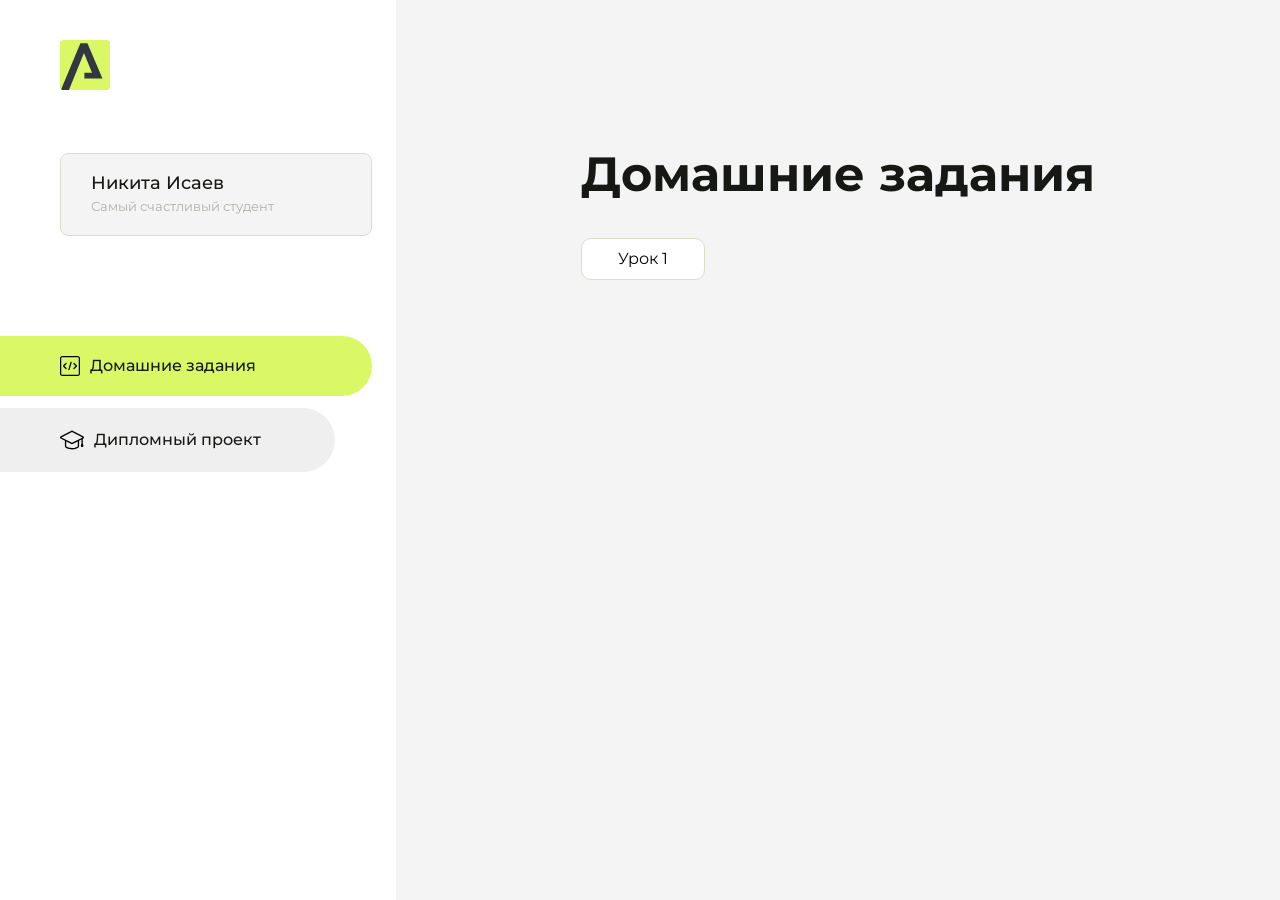
==== index.html @ 52eeec75 "Add files via upload" ====
<!DOCTYPE html>
<html lang="en">
<head>
    <meta charset="UTF-8">
    <meta name="viewport" content="width=device-width, initial-scale=1.0">
    <title>Домашняя работа</title>
    <link rel="shortcut icon" href="src/logo.ico" type="image/x-icon">
    <link rel="preconnect" href="https://fonts.googleapis.com">
    <link rel="preconnect" href="https://fonts.gstatic.com" crossorigin>
    <link href="https://fonts.googleapis.com/css2?family=Montserrat:wght@400;500;700&family=Rubik:wght@500&display=swap"
          rel="stylesheet">
    <link rel="stylesheet" href="src/style.css">
</head>
<body id="body">
<div class="overlay" id="overlay"></div>
<div class="layout">
    <div class="burger" id="burger">
        <svg viewBox="0 0 24 24" fill="none" xmlns="http://www.w3.org/2000/svg">
            <g id="SVGRepo_bgCarrier" stroke-width="0"></g>
            <g id="SVGRepo_tracerCarrier" stroke-linecap="round" stroke-linejoin="round"></g>
            <g id="SVGRepo_iconCarrier">
                <path d="M4 18L20 18" stroke="#DAF765" stroke-width="2" stroke-linecap="round"></path>
                <path d="M4 12L20 12" stroke="#DAF765" stroke-width="2" stroke-linecap="round"></path>
                <path d="M4 6L20 6" stroke="#DAF765" stroke-width="2" stroke-linecap="round"></path>
            </g>
        </svg>
    </div>
    <aside class="sidebar" id="sidebar">
        <div class="sidebar__inner">
            <div class="logo">
                <svg width="50" height="50" viewBox="0 0 50 50" fill="none" xmlns="http://www.w3.org/2000/svg">
                    <g clip-path="url(#clip0_513_74730)">
                        <path d="M46.17 -0.257004H3.83C1.57281 -0.257004 -0.257 1.57281 -0.257 3.83V46.17C-0.257 48.4272 1.57281 50.257 3.83 50.257H46.17C48.4272 50.257 50.257 48.4272 50.257 46.17V3.83C50.257 1.57281 48.4272 -0.257004 46.17 -0.257004Z"
                              fill="#DAF765"/>
                        <path d="M24.375 38.4H42.461L27.441 3.1585H20.4355C20.4355 3.1585 6.7895 35.881 1.1945 49.294C2.015 50.0275 3.0945 50.257 3.6945 50.257H8.8445L23.954 13.07L32.0465 32.8285H24.375V38.4Z"
                              fill="#323843"/>
                    </g>
                    <defs>
                        <clipPath id="clip0_513_74730">
                            <rect width="50" height="50" fill="white"/>
                        </clipPath>
                    </defs>
                </svg>
            </div>
            <div class="sidebar__user">
                <div class="sidebar__name">Никита Исаев</div>
                <div class="sidebar__text">Самый счастливый студент</div>
            </div>
            <div class="sidebar__tabs">
                <div class="sidebar__item">
                    <button class="sidebar__button active" id="tasks">
                        <svg xmlns="http://www.w3.org/2000/svg" width="20" height="20" viewBox="0 0 20 20" fill="none">
                            <g clip-path="url(#clip0_704_74543)">
                                <path d="M17.7083 20H2.29167C1.0275 20 0 18.9725 0 17.7083V2.29167C0 1.0275 1.0275 0 2.29167 0H17.7083C18.9725 0 20 1.0275 20 2.29167V17.7083C20 18.9725 18.9725 20 17.7083 20ZM2.29167 1.25C1.7175 1.25 1.25 1.7175 1.25 2.29167V17.7083C1.25 18.2825 1.7175 18.75 2.29167 18.75H17.7083C18.2825 18.75 18.75 18.2825 18.75 17.7083V2.29167C18.75 1.7175 18.2825 1.25 17.7083 1.25H2.29167Z"
                                      fill="black"/>
                                <path d="M6.04167 13.125C5.88167 13.125 5.72167 13.0642 5.6 12.9417L3.1 10.4417C2.85583 10.1975 2.85583 9.80167 3.1 9.5575L5.6 7.0575C5.84417 6.81333 6.24 6.81333 6.48417 7.0575C6.72833 7.30167 6.72833 7.6975 6.48417 7.94167L4.42583 10L6.48417 12.0583C6.72833 12.3025 6.72833 12.6983 6.48417 12.9425C6.36167 13.0642 6.20167 13.125 6.04167 13.125Z"
                                      fill="black"/>
                                <path d="M8.95833 14.1667C8.9 14.1667 8.84 14.1583 8.78167 14.1417C8.45083 14.0442 8.26083 13.6967 8.35833 13.3658L10.4417 6.28251C10.5392 5.95084 10.8892 5.76417 11.2175 5.85917C11.5483 5.95667 11.7383 6.30417 11.6408 6.63501L9.5575 13.7183C9.47833 13.9908 9.22833 14.1667 8.95833 14.1667Z"
                                      fill="black"/>
                                <path d="M13.9583 13.125C13.7983 13.125 13.6383 13.0642 13.5167 12.9417C13.2725 12.6975 13.2725 12.3017 13.5167 12.0575L15.575 9.99916L13.5167 7.94083C13.2725 7.69666 13.2725 7.30083 13.5167 7.05666C13.7608 6.81249 14.1567 6.81249 14.4008 7.05666L16.9008 9.55666C17.145 9.80083 17.145 10.1967 16.9008 10.4408L14.4008 12.9408C14.2783 13.0642 14.1183 13.125 13.9583 13.125Z"
                                      fill="black"/>
                            </g>
                            <defs>
                                <clipPath id="clip0_704_74543">
                                    <rect width="20" height="20" fill="white"/>
                                </clipPath>
                            </defs>
                        </svg>
                        <span>Домашние задания</span></button>
                </div>
                <div class="sidebar__item">
                    <button class="sidebar__button" id="diplom">
                        <svg xmlns="http://www.w3.org/2000/svg" width="24" height="24" viewBox="0 0 24 24" fill="none">
                            <g clip-path="url(#clip0_704_74553)">
                                <path d="M23.2628 10.5971C23.7176 10.365 24 9.90375 24 9.39337C24 8.883 23.7176 8.42175 23.2628 8.18962L12.6135 2.75362C12.2291 2.55824 11.7705 2.55787 11.3854 2.75399L0.736875 8.19C0.282375 8.42175 0 8.883 0 9.39337C0 9.90375 0.282375 10.365 0.736875 10.5971L4.89038 12.7177V18.2074C4.89038 19.8154 8.412 21.393 12 21.393C15.5884 21.393 19.1096 19.815 19.1096 18.2074V12.7174L21.4609 11.517V15.8017L20.901 17.2305C20.7409 17.6389 20.7934 18.0994 21.0405 18.4616C21.2876 18.8246 21.6979 19.041 22.1366 19.041C22.5754 19.041 22.9852 18.8246 23.2324 18.462C23.4795 18.099 23.532 17.6385 23.3719 17.2301L22.8124 15.8021V10.827L23.2628 10.5971ZM17.7623 18.1721C17.6198 18.6375 15.3491 20.0419 12 20.0419C8.65088 20.0419 6.38025 18.6375 6.2415 18.2074V12.3037L6.23887 12.3019C6.23812 12.057 6.1065 11.8207 5.87325 11.7019L1.3515 9.39337L12 3.95737L22.6489 9.39337L12 14.8294L5.87325 11.7019C5.54063 11.5331 4.6695 11.6674 4.5 12C4.33012 12.3322 4.55813 12.5479 4.89038 12.7177L11.3857 16.0331C11.5781 16.1314 11.7889 16.1805 12 16.1805C12.2107 16.1805 12.4222 16.1314 12.6146 16.0331L17.7593 13.407L17.7623 18.1721Z"
                                      fill="black"/>
                            </g>
                            <defs>
                                <clipPath id="clip0_704_74553">
                                    <rect width="24" height="24" fill="white"/>
                                </clipPath>
                            </defs>
                        </svg>
                        <span>Дипломный проект</span></button>
                </div>
            </div>
        </div>

    </aside>
    <div class="content">
        <div class="container">
            <div class="content__block" id="tasksBlock">
                <div class="content__title">Домашние задания</div>
                <ul class="content__list">
                    <li class="content__list-item">
                        <a href="lesson1/index.html">Урок 1</a>
                    </li>
                </ul>
            </div>
            <div class="content__block hidden" id="diplomBlock">
                <div class="content__title">Дипломный проект</div>
                <div class="content__list-diplom">
                    <a href="ПАПКА-С-НОМЕРОМ-УРОКА">Ссылка на ДЗ</a>
                </div>
                <div class="content__decor">
                    <div class="content__decor-text">Давай проверим, чему ты научился!</div>
                    <div class="content__decor-img">
                        <img src="src/decor.png" alt="decor">
                    </div>
                </div>
            </div>
        </div>
    </div>
</div>
<script src="src/index.js"></script>
</body>
</html>
---- src/style.css ----
*{padding: 0;margin: 0;border: 0;}
*,*:before,*:after{-webkit-box-sizing: border-box;box-sizing: border-box;}
:focus,:active{outline: none;}
a:focus,a:active{outline: none;}
nav,footer,header,aside{display: block;}
html,body{
    height:100%;width:100%;
    font-size:100%;line-height:1;-ms-text-size-adjust:100%;-moz-text-size-adjust:100%;-webkit-text-size-adjust:100%;}
input,button,textarea{font-family:inherit;}
input::-ms-clear{display: none;}
button{cursor: pointer;}
button::-moz-focus-inner{padding:0;border:0;}
a,a:visited{text-decoration: none;}
a:hover{text-decoration: none;}
ul li{list-style: none;}
img{vertical-align: top;}
h1,h2,h3,h4,h5,h6{font-size:inherit;font-weight: inherit;}
a{color:inherit;}



body {
    font-family: "Montserrat",SansSerif;
    color: black;
}

body.overflow {
    overflow: hidden;
}



.layout {
    display: -webkit-box;
    display: -ms-flexbox;
    display: flex;
    min-height: 100vh;
}

.sidebar {
    padding: 40px 24px 40px 0;
    -ms-flex-negative: 0;
    flex-shrink: 0;
    background-color: white;
}



.content {
    -webkit-box-flex: 1;
    -ms-flex-positive: 1;
    flex-grow: 1;
    background-color: #F4F4F4;
}

.container {
    display: -webkit-box;
    display: -ms-flexbox;
    display: flex;
    -webkit-box-orient: vertical;
    -webkit-box-direction: normal;
    -ms-flex-direction: column;
    flex-direction: column;
    -webkit-box-pack: center;
    -ms-flex-pack: center;
    justify-content: center;
    -webkit-box-align: center;
    -ms-flex-align: center;
    align-items: center;
    padding: 150px 60px 80px 60px;
}


.logo {
    margin-left: 60px;
    margin-bottom: 60px;
}

.sidebar__user {
    background-color: #F4F4F4;
    padding: 20px 30px;
    margin-left: 60px;
    margin-bottom: 100px;
    border-radius: 8px;
    border: 1px solid #DADEC9;
}

.sidebar__name {
    color:#161814;
    font-size: 18px;
    font-weight: 500;
    margin-bottom: 6px;
}

.sidebar__text {
    color: #AFB1A7;
    font-size: 13px;
    font-weight: 400;
    line-height: 130%; /* 16.9px */
}

.sidebar__item {
    width: 372px;
}

.sidebar__button {
    display: -webkit-box;
    display: -ms-flexbox;
    display: flex;
    -webkit-box-align: center;
    -ms-flex-align: center;
    align-items: center;
    gap: 10px;
    padding: 20px 60px;
    margin-bottom: 12px;
    border-radius: 0px 100px 100px 0px;
    -webkit-transition: all .5s;
    -o-transition: all .5s;
    transition: all .5s;
    cursor: pointer;
    width: 90%;
    color:#161814;
    font-size: 16px;
    font-weight: 500;
}

.sidebar__button.active , .sidebar__button:hover {
    width: 100%;
    background-color: #DAF765;
}


.content__title {
    color: #161814;
    font-size: 48px;
    font-weight: 700;
    margin-bottom: 40px;
}

.content__list {
    display: -webkit-box;
    display: -ms-flexbox;
    display: flex;
    -webkit-box-align: center;
    -ms-flex-align: center;
    align-items: center;
    -ms-flex-wrap: wrap;
    flex-wrap: wrap;
    gap: 20px;
}



.content__list-item  {
    cursor: pointer;
    padding: 12px 18px;
    background-color: #fff;
    border-radius: 10px;
    border: 1px solid #DADEC9;
    -webkit-transition: all .3s;
    -o-transition: all .3s;
    transition: all .3s;
}

.content__list-item:hover,.content__list-diplom:hover {
    background-color: #AFB1A7;
}

li a {
    padding: 12px 18px;

}


.content__list-diplom {
    -webkit-transition: all .3s;
    -o-transition: all .3s;
    transition: all .3s;
    display: inline-block;
    padding: 12px 18px;
    background-color: #fff;
    border-radius: 10px;
    border: 1px solid #DADEC9;
}

.content__decor {
    display: -webkit-box;
    display: -ms-flexbox;
    display: flex;
    -webkit-box-align: center;
    -ms-flex-align: center;
    align-items: center;
}

.content__decor-text {
    color:#BEDD44;
    font-size: 36px;
    font-weight: 700;
    line-height: 110%; /* 39.6px */
}

.content__block {
    max-width: 1200px;
}

.content__block.hidden {
    display: none;
}

.content__decor-img img{
    width: 100%;
}

.burger {
    display: none;
    padding: 5px;
    position: fixed;
    top: 3%;
    right: 7%;
    width: 40px;
    height: 40px;
    background-color: #161814;
    border-radius: 50%;
    z-index: 10;
    border: 1px solid #DAF765;
}

@media (max-width: 768px) {
    .burger {
        display: block;
    }

    .sidebar {
        -webkit-transition: all .3s;
        -o-transition: all .3s;
        transition: all .3s;
        -webkit-transform: translateX(-100%);
        -ms-transform: translateX(-100%);
        transform: translateX(-100%);
        position: fixed;
        top: 0;
        left: 0;
        bottom: 0;
        z-index: 5;
    }

    .sidebar.show {
        -webkit-transform: translateX(0%);
        -ms-transform: translateX(0%);
        transform: translateX(0%);
    }

    .overlay {
        opacity: 0;
        pointer-events: none;
        -webkit-transition: all .3s;
        -o-transition: all .3s;
        transition: all .3s;
        position: absolute;
        top: 0;
        right: 0;
        left: 0;
        bottom: 0;
        z-index: 3;
        background-color: #000000e0;
    }

    .overlay.show {
        opacity: 1;
        pointer-events: all;
    }

    .container {
        padding: 40px 20px;
        min-height: 100%;
    }

    .content__decor {
        margin-top: 20px;
        -webkit-box-orient: vertical;
        -webkit-box-direction: normal;
        -ms-flex-direction: column;
        flex-direction: column;
    }
}

@media (max-width: 400px) {
    .sidebar__user {
        margin-left: 0;
    }
}
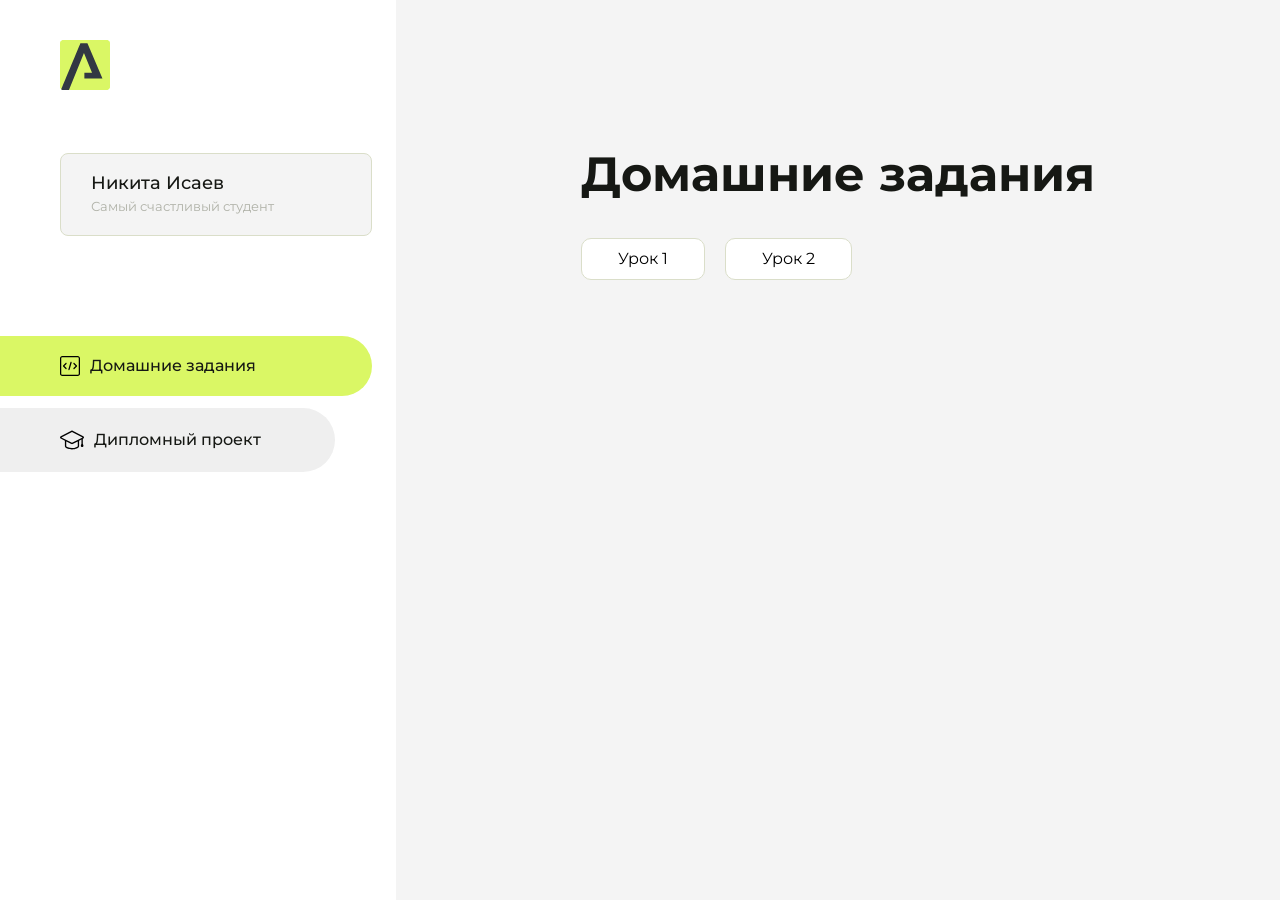
==== commit 621110d6: "Update index.html" ====
--- a/index.html
+++ b/index.html
@@ -95,6 +95,9 @@
                     <li class="content__list-item">
                         <a href="lesson1/index.html">Урок 1</a>
                     </li>
+                    <li class="content__list-item">
+                        <a href="lesson2/index.html">Урок 2</a>
+                    </li>
                 </ul>
             </div>
             <div class="content__block hidden" id="diplomBlock">
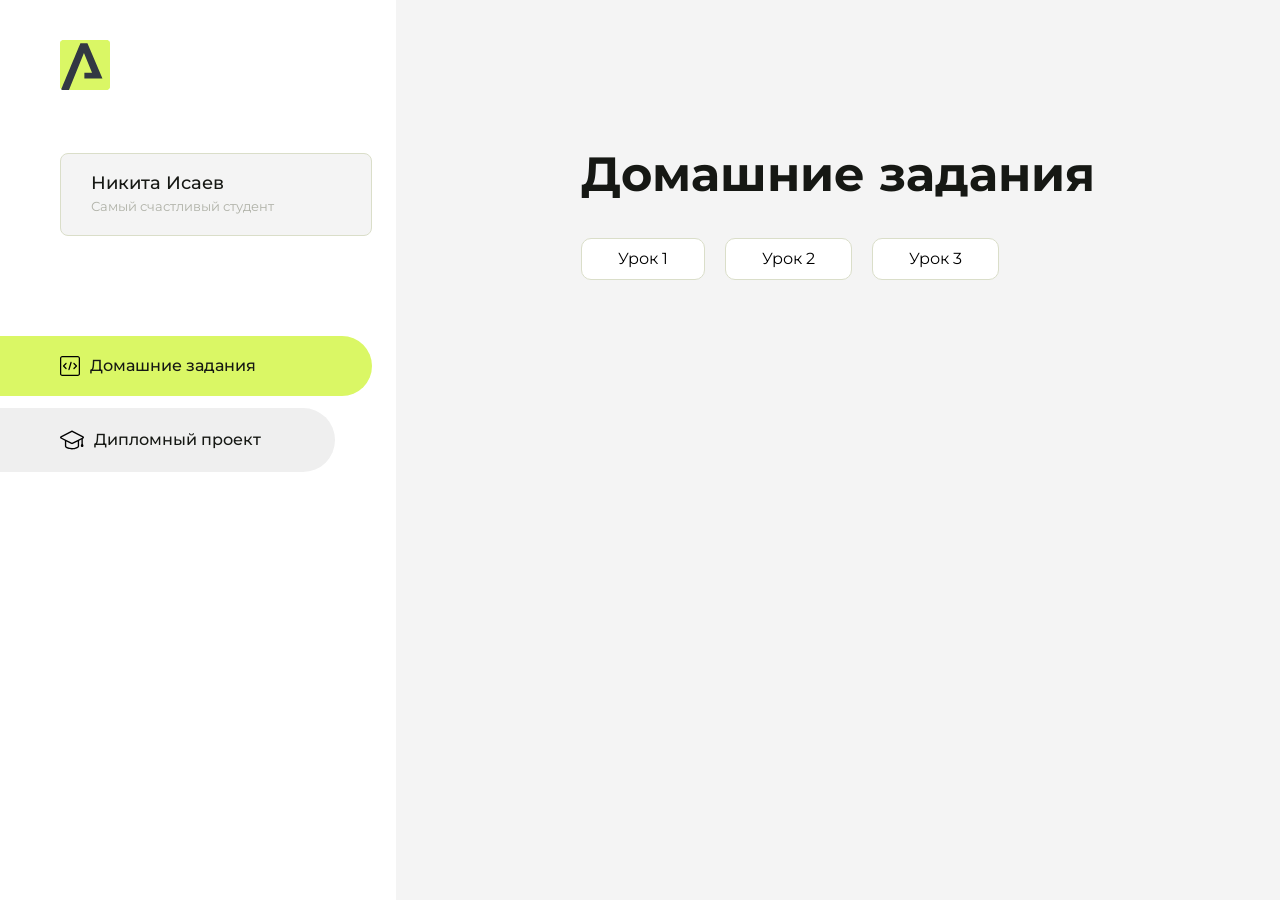
==== commit 6b5c0d45: "Update index.html" ====
--- a/index.html
+++ b/index.html
@@ -98,6 +98,9 @@
                     <li class="content__list-item">
                         <a href="lesson2/index.html">Урок 2</a>
                     </li>
+                     <li class="content__list-item">
+                        <a href="lesson3/index.html">Урок 3</a>
+                    </li>
                 </ul>
             </div>
             <div class="content__block hidden" id="diplomBlock">
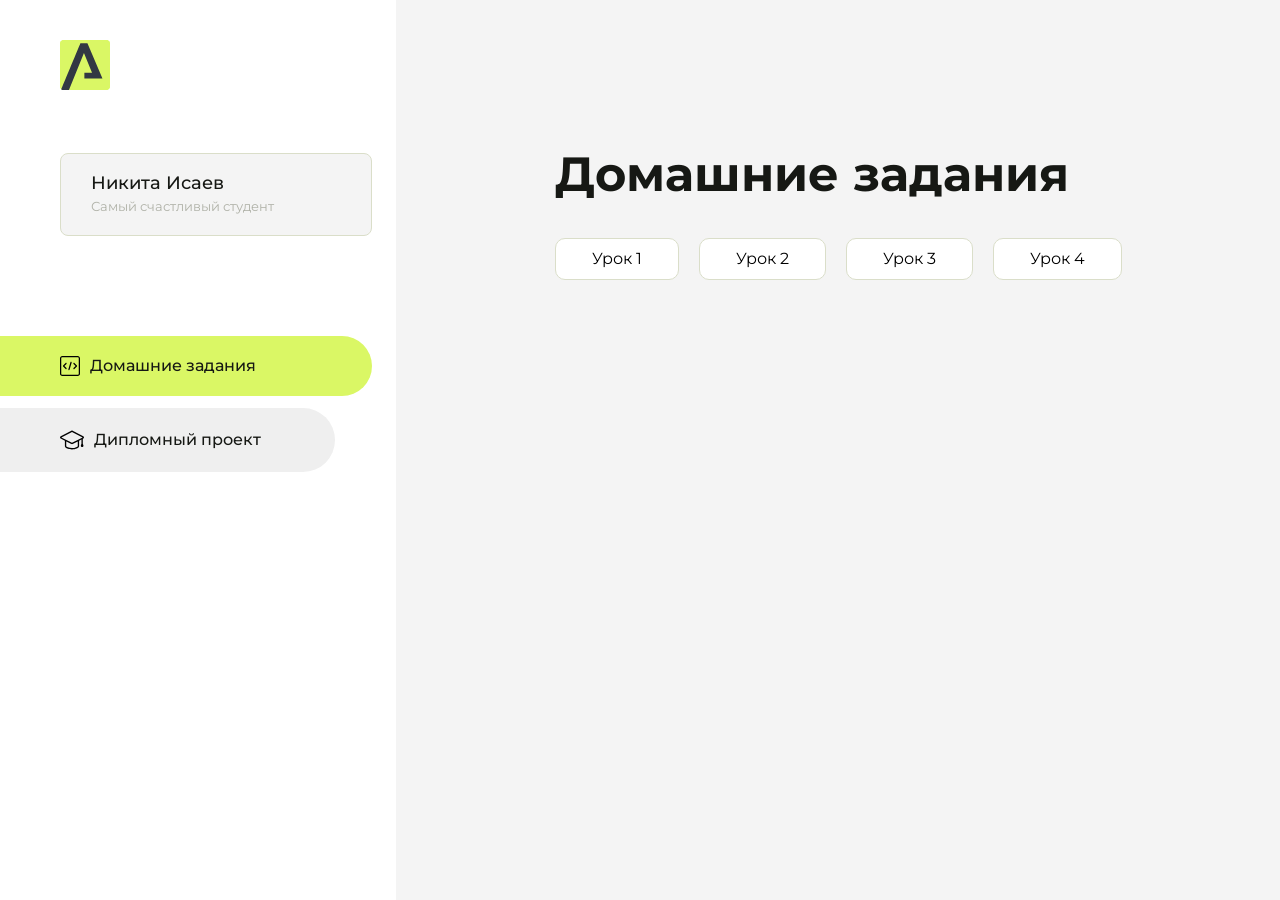
==== commit e4f511b3: "Update index.html" ====
--- a/index.html
+++ b/index.html
@@ -101,6 +101,9 @@
                      <li class="content__list-item">
                         <a href="lesson3/index.html">Урок 3</a>
                     </li>
+                     <li class="content__list-item">
+                        <a href="lesson4/index.html">Урок 4</a>
+                    </li>                    
                 </ul>
             </div>
             <div class="content__block hidden" id="diplomBlock">
